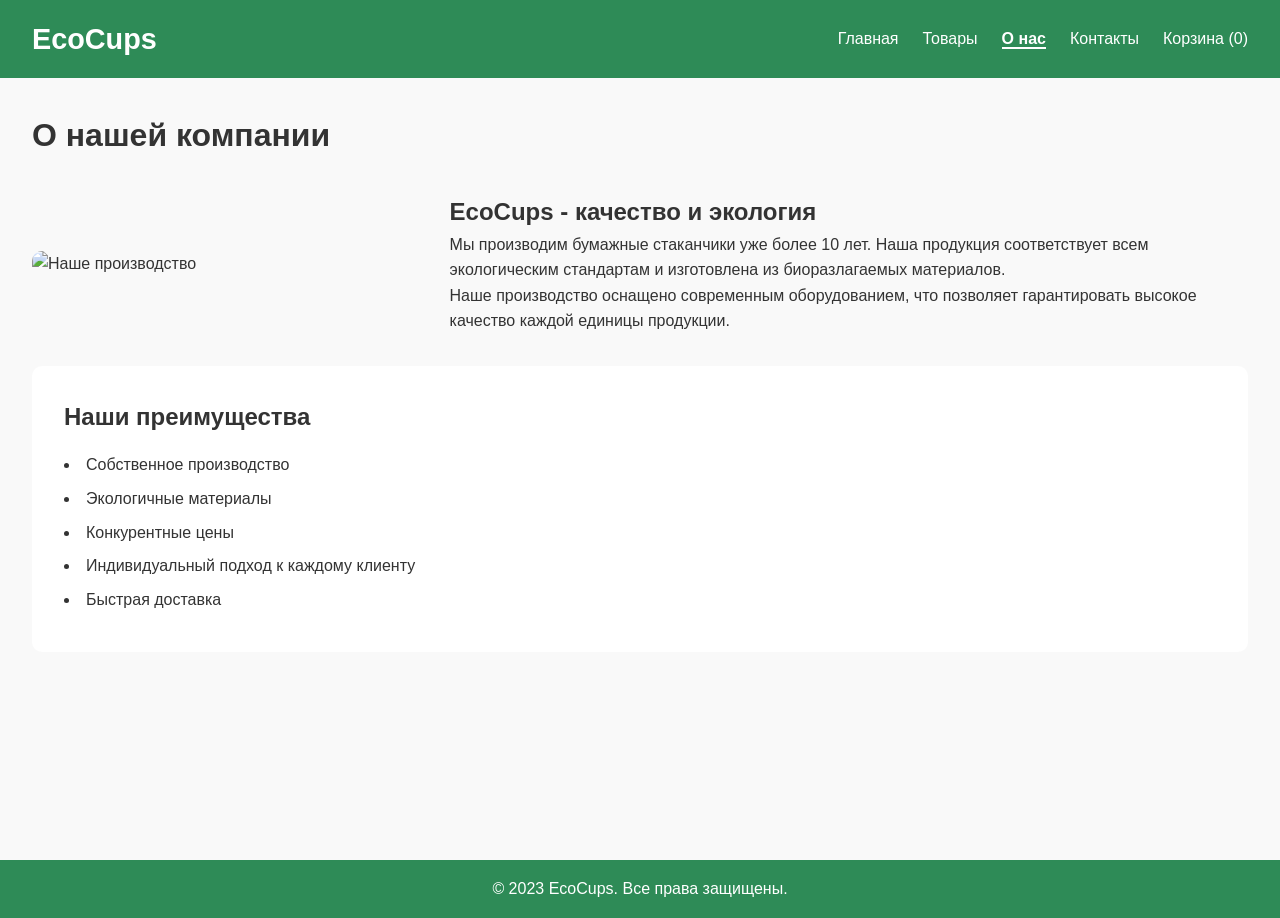
==== about.html @ f8ab4cb5 "Project" ====
<!DOCTYPE html>
<html lang="ru">
<head>
    <meta charset="UTF-8">
    <meta name="viewport" content="width=device-width, initial-scale=1.0">
    <title>О нас - EcoCups</title>
    <link rel="stylesheet" href="styles.css">
</head>
<body>
    <header>
        <div class="logo">EcoCups</div>
        <nav>
            <ul>
                <li><a href="index.html">Главная</a></li>
                <li><a href="products.html">Товары</a></li>
                <li><a href="about.html" class="active">О нас</a></li>
                <li><a href="contacts.html">Контакты</a></li>
                <li><a href="cart.html">Корзина (<span id="cart-count">0</span>)</a></li>
            </ul>
        </nav>
    </header>

    <main>
        <h1>О нашей компании</h1>
        
        <section class="about-content">
            <img src="images/factory.jpg" alt="Наше производство">
            <div>
                <h2>EcoCups - качество и экология</h2>
                <p>Мы производим бумажные стаканчики уже более 10 лет. Наша продукция соответствует всем экологическим стандартам и изготовлена из биоразлагаемых материалов.</p>
                <p>Наше производство оснащено современным оборудованием, что позволяет гарантировать высокое качество каждой единицы продукции.</p>
            </div>
        </section>
        
        <section class="advantages">
            <h2>Наши преимущества</h2>
            <ul>
                <li>Собственное производство</li>
                <li>Экологичные материалы</li>
                <li>Конкурентные цены</li>
                <li>Индивидуальный подход к каждому клиенту</li>
                <li>Быстрая доставка</li>
            </ul>
        </section>
    </main>

    <footer>
        <p>&copy; 2023 EcoCups. Все права защищены.</p>
    </footer>

    <script src="script.js"></script>
</body>
</html>
---- styles.css ----
/* Общие стили */
* {
    margin: 0;
    padding: 0;
    box-sizing: border-box;
    font-family: 'Arial', sans-serif;
}

body {
    line-height: 1.6;
    color: #333;
    background-color: #f9f9f9;
}

header {
    background-color: #2e8b57;
    color: white;
    padding: 1rem 2rem;
    display: flex;
    justify-content: space-between;
    align-items: center;
}

.logo {
    font-size: 1.8rem;
    font-weight: bold;
}

nav ul {
    display: flex;
    list-style: none;
}

nav ul li {
    margin-left: 1.5rem;
}

nav ul li a {
    color: white;
    text-decoration: none;
    transition: color 0.3s;
}

nav ul li a:hover {
    color: #d4f1db;
}

nav ul li a.active {
    font-weight: bold;
    border-bottom: 2px solid white;
}

main {
    padding: 2rem;
    min-height: calc(100vh - 150px);
}

footer {
    background-color: #2e8b57;
    color: white;
    text-align: center;
    padding: 1rem;
    margin-top: 2rem;
}

.btn {
    display: inline-block;
    background-color: #2e8b57;
    color: white;
    padding: 0.7rem 1.5rem;
    text-decoration: none;
    border-radius: 5px;
    transition: background-color 0.3s;
}

.btn:hover {
    background-color: #3cb371;
}

/* Главная страница */
.hero {
    text-align: center;
    padding: 3rem 0;
    background-color: #e8f5e9;
    border-radius: 10px;
    margin-bottom: 2rem;
}

.hero h1 {
    font-size: 2.5rem;
    margin-bottom: 1rem;
}

.hero p {
    font-size: 1.2rem;
    margin-bottom: 2rem;
}

.features {
    display: flex;
    justify-content: space-around;
    flex-wrap: wrap;
    margin-top: 2rem;
}

.feature {
    text-align: center;
    padding: 1.5rem;
    width: 30%;
    min-width: 250px;
    margin-bottom: 1rem;
    background-color: white;
    border-radius: 10px;
    box-shadow: 0 2px 5px rgba(0,0,0,0.1);
}

.feature img {
    width: 80px;
    height: 80px;
    margin-bottom: 1rem;
}

/* Страница товаров */
.products {
    display: flex;
    flex-wrap: wrap;
    gap: 1.5rem;
    margin-top: 2rem;
}

.product {
    background-color: white;
    border-radius: 10px;
    box-shadow: 0 2px 5px rgba(0,0,0,0.1);
    padding: 1.5rem;
    width: calc(25% - 1.5rem);
    min-width: 250px;
    text-align: center;
}

.product img {
    width: 100%;
    height: 200px;
    object-fit: cover;
    border-radius: 5px;
    margin-bottom: 1rem;
}

.product h3 {
    margin-bottom: 0.5rem;
}

.product p {
    margin-bottom: 1rem;
    font-weight: bold;
    color: #2e8b57;
}

.add-to-cart {
    background-color: #2e8b57;
    color: white;
    border: none;
    padding: 0.5rem 1rem;
    border-radius: 5px;
    cursor: pointer;
    transition: background-color 0.3s;
}

.add-to-cart:hover {
    background-color: #3cb371;
}

/* О нас */
.about-content {
    display: flex;
    gap: 2rem;
    margin: 2rem 0;
    align-items: center;
}

.about-content img {
    width: 50%;
    border-radius: 10px;
}

.advantages {
    background-color: white;
    padding: 2rem;
    border-radius: 10px;
    margin-top: 2rem;
}

.advantages h2 {
    margin-bottom: 1rem;
}

.advantages ul {
    list-style-position: inside;
}

.advantages li {
    margin-bottom: 0.5rem;
}

/* Контакты */
.contacts-container {
    display: flex;
    gap: 2rem;
    margin: 2rem 0;
}

.contact-info, .contact-form {
    flex: 1;
    background-color: white;
    padding: 2rem;
    border-radius: 10px;
}

.contact-form form {
    display: flex;
    flex-direction: column;
    gap: 1rem;
}

.contact-form input, .contact-form textarea {
    padding: 0.7rem;
    border: 1px solid #ddd;
    border-radius: 5px;
}

.contact-form button {
    background-color: #2e8b57;
    color: white;
    border: none;
    padding: 0.7rem;
    border-radius: 5px;
    cursor: pointer;
    transition: background-color 0.3s;
}

.contact-form button:hover {
    background-color: #3cb371;
}

.map {
    margin-top: 2rem;
    border-radius: 10px;
    overflow: hidden;
}

/* Корзина */
.cart-container {
    display: flex;
    gap: 2rem;
    margin-top: 2rem;
}

.cart-items {
    flex: 2;
    background-color: white;
    padding: 1.5rem;
    border-radius: 10px;
}

.cart-summary {
    flex: 1;
    background-color: white;
    padding: 1.5rem;
    border-radius: 10px;
    height: fit-content;
}

.cart-items table {
    width: 100%;
    border-collapse: collapse;
}

.cart-items th, .cart-items td {
    padding: 1rem;
    text-align: left;
    border-bottom: 1px solid #eee;
}

.cart-items th {
    background-color: #f5f5f5;
}

.quantity-control {
    display: flex;
    align-items: center;
}

.quantity-control button {
    background-color: #ffffff;
    border: none;
    width: 25px;
    height: 25px;
    display: flex;
    align-items: center;
    justify-content: center;
    cursor: pointer;
}

.quantity-control input {
    width: 40px;
    text-align: center;
    margin: 0 0.5rem;
    border: 1px solid #ddd;
    padding: 0.2rem;
}

.remove-item {
    color: #ff4444;
    cursor: pointer;
    font-weight: bold;
}

.summary-row {
    display: flex;
    justify-content: space-between;
    margin-bottom: 1rem;
    font-size: 1.1rem;
}

#checkout-btn {
    width: 100%;
    background-color: #2e8b57;
    color: white;
    border: none;
    padding: 0.8rem;
    border-radius: 5px;
    cursor: pointer;
    font-size: 1.1rem;
    margin-top: 1rem;
    transition: background-color 0.3s;
}

#checkout-btn:hover {
    background-color: #3cb371;
}

#checkout-btn:disabled {
    background-color: #ccc;
    cursor: not-allowed;
}

.continue-shopping {
    display: block;
    text-align: center;
    margin-top: 1rem;
    color: #2e8b57;
    text-decoration: none;
}

.continue-shopping:hover {
    text-decoration: underline;
}

/* Адаптивность */
@media (max-width: 768px) {
    header {
        flex-direction: column;
        text-align: center;
    }
    
    nav ul {
        margin-top: 1rem;
        flex-wrap: wrap;
        justify-content: center;
    }
    
    .feature, .product {
        width: 100%;
    }
    
    .about-content, .contacts-container, .cart-container {
        flex-direction: column;
    }
    
    .about-content img {
        width: 100%;
    }
}
/* Популярные товары */
.popular-products {
    margin-top: 3rem;
    padding: 2rem 0;
    background-color: #e8f5e9;
    border-radius: 10px;
}

.popular-products h2 {
    text-align: center;
    margin-bottom: 2rem;
    font-size: 2rem;
    color: #2e8b57;
}

.popular-products .products {
    display: flex;
    justify-content: center;
    flex-wrap: wrap;
    gap: 1.5rem;
    padding: 0 1rem;
}

.popular-products .product {
    background-color: white;
    border-radius: 10px;
    box-shadow: 0 2px 5px rgba(0,0,0,0.1);
    padding: 1.5rem;
    width: calc(33.333% - 1.5rem);
    min-width: 250px;
    text-align: center;
    transition: transform 0.3s;
}

.popular-products .product:hover {
    transform: translateY(-5px);
}

.popular-products .product img {
    width: 100%;
    height: 200px;
    object-fit: cover;
    border-radius: 5px;
    margin-bottom: 1rem;
}

.popular-products .view-all {
    text-align: center;
    margin-top: 2rem;
}

@media (max-width: 768px) {
    .popular-products .product {
        width: 100%;
    }
}
/* Обновленные стили для корзины */
.item-total {
    font-weight: bold;
    color: #2e8b57;
}

.total-row {
    background-color: #f5f5f5;
}

.total-row td {
    padding: 1rem;
    font-size: 1.1rem;
}

.text-right {
    text-align: right;
}

.quantity-control input {
    width: 50px;
    text-align: center;
    margin: 0 0.5rem;
    border: 1px solid #ddd;
    padding: 0.3rem;
    font-size: 1rem;
}

.quantity-control button {
    background-color: #2e8b57;
    color: white;
    border: none;
    width: 30px;
    height: 30px;
    display: flex;
    align-items: center;
    justify-content: center;
    cursor: pointer;
    font-size: 1rem;
    border-radius: 3px;
    transition: background-color 0.3s;
}

.quantity-control button:hover {
    background-color: #3cb371;
}
/* Стили для коллажа с акциями */
.promo-collage {
    margin: 3rem 0;
    padding: 0 1rem;
}

.promo-collage h2 {
    text-align: center;
    margin-bottom: 2rem;
    font-size: 2rem;
    color: #2e8b57;
}

.collage-grid {
    display: grid;
    grid-template-columns: repeat(4, 1fr);
    grid-template-rows: repeat(2, auto);
    gap: 1.5rem;
}

.promo-banner {
    position: relative;
    border-radius: 10px;
    overflow: hidden;
    box-shadow: 0 3px 10px rgba(0,0,0,0.1);
}

.promo-banner.large {
    grid-column: span 2;
    grid-row: span 2;
}

.promo-banner.small {
    grid-column: span 2;
}

.promo-banner img {
    width: 100%;
    height: 100%;
    object-fit: cover;
    display: block;
}

.banner-content {
    position: absolute;
    bottom: 0;
    left: 0;
    right: 0;
    padding: 1.5rem;
    background: linear-gradient(to top, rgba(0,0,0,0.7), transparent);
    color: white;
}

.banner-content h3 {
    margin-bottom: 0.5rem;
    font-size: 1.5rem;
}

.btn-small {
    padding: 0.5rem 1rem;
    font-size: 0.9rem;
    margin-top: 0.5rem;
}

.promo-item {
    position: relative;
}

.product-card {
    background: white;
    border-radius: 10px;
    overflow: hidden;
    box-shadow: 0 3px 10px rgba(0,0,0,0.1);
    height: 100%;
    display: flex;
    flex-direction: column;
    transition: transform 0.3s;
}

.product-card:hover {
    transform: translateY(-5px);
}

.product-card img {
    width: 100%;
    height: 180px;
    object-fit: cover;
}

.product-info {
    padding: 1rem;
    flex-grow: 1;
    display: flex;
    flex-direction: column;
}

.product-info h3 {
    margin-bottom: 0.5rem;
    font-size: 1.1rem;
}

.price {
    margin: 0.5rem 0;
}

.old-price {
    text-decoration: line-through;
    color: #999;
    font-size: 0.9rem;
    margin-right: 0.5rem;
}

.current-price {
    font-weight: bold;
    color: #2e8b57;
    font-size: 1.1rem;
}

.badge {
    position: absolute;
    top: 10px;
    right: 10px;
    background-color: #ff4444;
    color: white;
    padding: 0.3rem 0.6rem;
    border-radius: 20px;
    font-size: 0.8rem;
    font-weight: bold;
}

/* Адаптивность для коллажа */
@media (max-width: 1024px) {
    .collage-grid {
        grid-template-columns: repeat(2, 1fr);
    }
    
    .promo-banner.large {
        grid-column: span 2;
        grid-row: span 1;
    }
}

@media (max-width: 768px) {
    .collage-grid {
        grid-template-columns: 1fr;
    }
    
    .promo-banner.large, 
    .promo-banner.small {
        grid-column: span 1;
    }
    
    .product-card img {
        height: 150px;
    }
}
/* Стили для страниц авторизации */
.auth-container {
    display: flex;
    min-height: calc(100vh - 150px);
    padding: 2rem;
    gap: 3rem;
}

.auth-form {
    flex: 1;
    max-width: 500px;
    background: white;
    padding: 2rem;
    border-radius: 10px;
    box-shadow: 0 2px 10px rgba(0,0,0,0.1);
}

.auth-benefits {
    flex: 1;
    padding: 2rem;
}

.auth-form h1 {
    margin-bottom: 1.5rem;
    color: #2e8b57;
    text-align: center;
}

.form-group {
    margin-bottom: 1.5rem;
}

.form-group label {
    display: block;
    margin-bottom: 0.5rem;
    font-weight: 500;
}

.form-group input {
    width: 100%;
    padding: 0.8rem;
    border: 1px solid #ddd;
    border-radius: 5px;
    font-size: 1rem;
}

.form-group input:focus {
    border-color: #2e8b57;
    outline: none;
    box-shadow: 0 0 0 2px rgba(46, 139, 87, 0.2);
}

.checkbox-group {
    display: flex;
    align-items: center;
}

.checkbox-group input {
    width: auto;
    margin-right: 0.5rem;
}

.btn-primary {
    background-color: #2e8b57;
    color: white;
    border: none;
    padding: 0.8rem;
    width: 100%;
    border-radius: 5px;
    font-size: 1rem;
    cursor: pointer;
    transition: background-color 0.3s;
}

.btn-primary:hover {
    background-color: #3cb371;
}

.auth-links {
    text-align: center;
    margin-top: 1.5rem;
    color: #666;
}

.auth-links a {
    color: #2e8b57;
    text-decoration: none;
}

.auth-links a:hover {
    text-decoration: underline;
}

.forgot-password {
    display: block;
    text-align: right;
    margin-top: 0.5rem;
    font-size: 0.9rem;
    color: #666;
}

.social-login {
    margin-top: 2rem;
    text-align: center;
}

.social-login p {
    margin-bottom: 1rem;
    color: #666;
}

.social-buttons {
    display: flex;
    gap: 1rem;
    justify-content: center;
}

.btn-social {
    display: flex;
    align-items: center;
    gap: 0.5rem;
    padding: 0.6rem 1rem;
    border: 1px solid #ddd;
    border-radius: 5px;
    background: white;
    cursor: pointer;
    transition: background-color 0.3s;
}

.btn-social:hover {
    background-color: #f5f5f5;
}

.btn-social img {
    width: 20px;
    height: 20px;
}

.auth-benefits h2 {
    color: #2e8b57;
    margin-bottom: 1.5rem;
}

.auth-benefits ul {
    list-style-type: none;
}

.auth-benefits li {
    margin-bottom: 1rem;
    padding-left: 1.5rem;
    position: relative;
}

.auth-benefits li:before {
    content: "✓";
    color: #2e8b57;
    position: absolute;
    left: 0;
}

.auth-benefits img {
    width: 100%;
    max-width: 400px;
    margin-top: 2rem;
    border-radius: 5px;
}

@media (max-width: 768px) {
    .auth-container {
        flex-direction: column;
        padding: 1rem;
    }
    
    .auth-form {
        max-width: 100%;
    }
    
    .social-buttons {
        flex-direction: column;
    }
    
    .btn-social {
        justify-content: center;
    }
}
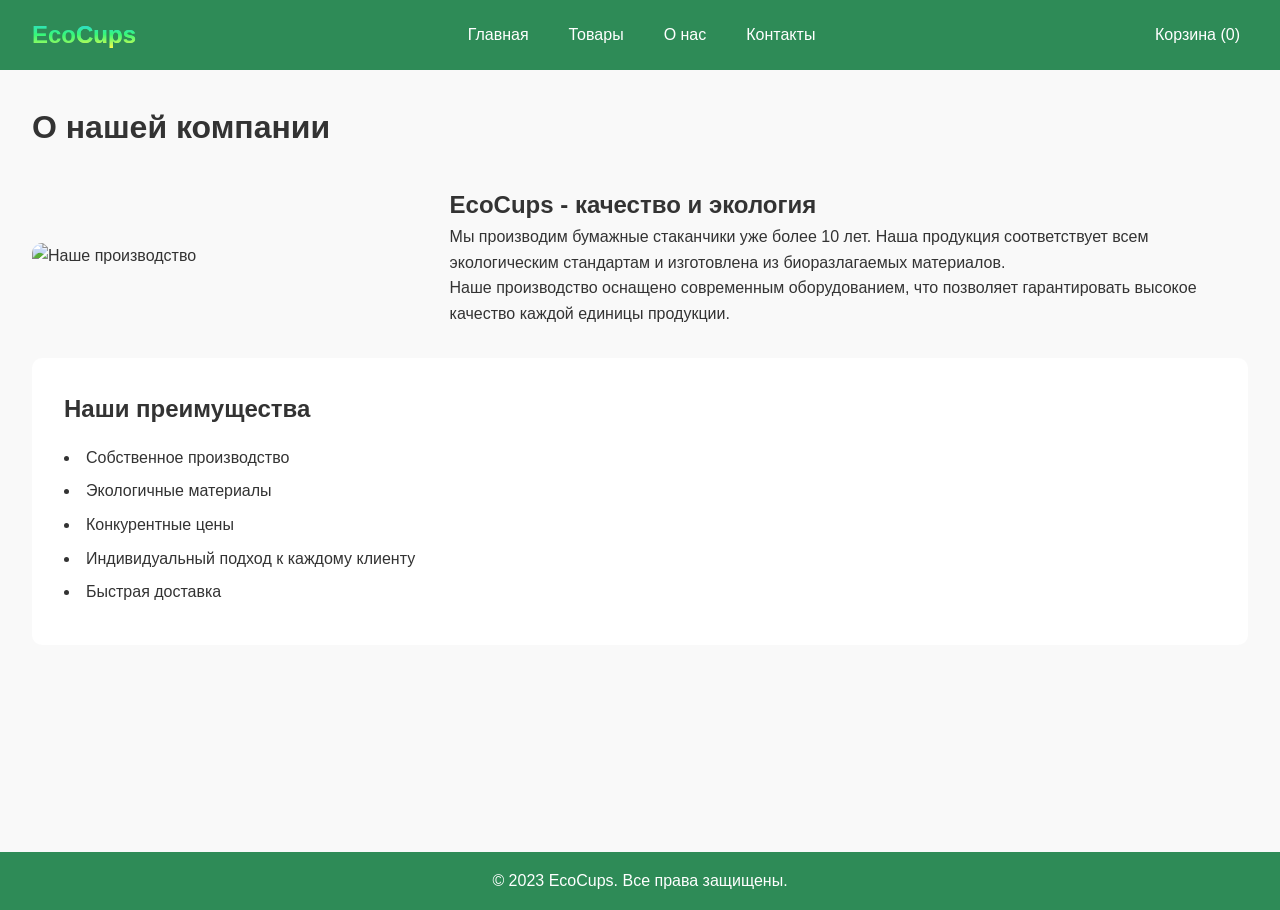
==== commit d6a7adc6: "Поменял значки(добавил),централизировал хедер,и по мелочи" ====
--- a/about.html
+++ b/about.html
@@ -5,20 +5,23 @@
     <meta name="viewport" content="width=device-width, initial-scale=1.0">
     <title>О нас - EcoCups</title>
     <link rel="stylesheet" href="styles.css">
+    <link rel="icon" type="image/png" href="images/logo.png">
 </head>
 <body>
-    <header>
-        <div class="logo">EcoCups</div>
-        <nav>
-            <ul>
-                <li><a href="index.html">Главная</a></li>
-                <li><a href="products.html">Товары</a></li>
-                <li><a href="about.html" class="active">О нас</a></li>
-                <li><a href="contacts.html">Контакты</a></li>
-                <li><a href="cart.html">Корзина (<span id="cart-count">0</span>)</a></li>
-            </ul>
-        </nav>
-    </header>
+<header>
+    <a href="index.html" class="logo">Eco<span>Cups</span></a>
+    <nav>
+        <ul class="center-menu">
+            <li><a href="index.html">Главная</a></li>
+            <li><a href="products.html">Товары</a></li>
+            <li><a href="about.html" class="active">О нас</a></li>
+            <li><a href="contacts.html">Контакты</a></li>
+        </ul>
+        <ul class="right-menu">
+            <li><a href="cart.html">Корзина (<span id="cart-count">0</span>)</a></li>
+        </ul>
+    </nav>
+</header>
 
     <main>
         <h1>О нашей компании</h1>
--- a/styles.css
+++ b/styles.css
@@ -1,826 +1,935 @@
 /* Общие стили */
 * {
-    margin: 0;
-    padding: 0;
-    box-sizing: border-box;
-    font-family: 'Arial', sans-serif;
+  margin: 0;
+  padding: 0;
+  box-sizing: border-box;
+  font-family: "Arial", sans-serif;
 }
 
 body {
-    line-height: 1.6;
-    color: #333;
-    background-color: #f9f9f9;
+  line-height: 1.6;
+  color: #333;
+  background-color: #f9f9f9;
 }
 
 header {
-    background-color: #2e8b57;
-    color: white;
-    padding: 1rem 2rem;
-    display: flex;
-    justify-content: space-between;
-    align-items: center;
+  background-color: #2e8b57;
+  color: white;
+  padding: 1rem 2rem;
+  display: flex;
+  justify-content: space-between;
+  align-items: center;
 }
 
 .logo {
-    font-size: 1.8rem;
-    font-weight: bold;
-}
-
+  font-size: 24px;
+  font-weight: 700;
+  text-decoration: none;
+  color: transparent;
+  background-image: linear-gradient(
+    rgb(41, 205, 248),
+    rgb(55, 248, 119),
+    rgb(244, 255, 74)
+  ); /* или другой градиент */
+  background-clip: text;
+}
+.logo span {
+  font-weight: bold;
+  background-image: linear-gradient(
+    rgb(41, 205, 248),
+    rgb(55, 248, 119),
+    rgb(244, 255, 74)
+  ); /* или другой градиент */
+  background-clip: text;
+  color: transparent;
+}
+
+/* Обёртка навигации */
+nav.nav-container {
+  display: flex;
+  justify-content: space-between;
+  align-items: center;
+  flex: 1;
+}
+
+/* Общие стили для списков */
 nav ul {
-    display: flex;
-    list-style: none;
-}
-
-nav ul li {
-    margin-left: 1.5rem;
-}
-
+  display: flex;
+  list-style: none;
+  margin: 0;
+  padding: 0;
+  align-items: center;
+}
+
+/* Центрированное меню */
+.nav-center {
+  flex: 1;
+  justify-content: center;
+  gap: 1.5rem;
+}
+
+/* Меню справа */
+.nav-right {
+  justify-content: flex-end;
+  gap: 1rem;
+}
+
+/* Ссылки */
 nav ul li a {
-    color: white;
-    text-decoration: none;
-    transition: color 0.3s;
-}
-
+  color: white;
+  text-decoration: none;
+  padding: 0.5rem;
+  transition: color 0.3s;
+}
 nav ul li a:hover {
-    color: #d4f1db;
-}
-
-nav ul li a.active {
-    font-weight: bold;
-    border-bottom: 2px solid white;
+  color: #3cfd6c;
+}
+
+/* Кнопка входа */
+.login-btn {
+  background-color: rgba(255, 255, 255, 0.2);
+  padding: 0.5rem 1rem;
+  border-radius: 4px;
+  transition: background-color 0.3s;
+}
+.login-btn:hover {
+  background-color: rgba(255, 255, 255, 0.3);
+}
+
+/* Иконка корзины */
+.cart-icon {
+  margin-right: 0.3rem;
 }
 
 main {
-    padding: 2rem;
-    min-height: calc(100vh - 150px);
+  padding: 2rem;
+  min-height: calc(100vh - 150px);
 }
 
 footer {
-    background-color: #2e8b57;
-    color: white;
-    text-align: center;
-    padding: 1rem;
-    margin-top: 2rem;
+  background-color: #2e8b57;
+  color: white;
+  text-align: center;
+  padding: 1rem;
+  margin-top: 2rem;
 }
 
 .btn {
-    display: inline-block;
-    background-color: #2e8b57;
-    color: white;
-    padding: 0.7rem 1.5rem;
-    text-decoration: none;
-    border-radius: 5px;
-    transition: background-color 0.3s;
+  display: inline-block;
+  background-color: #2e8b57;
+  color: white;
+  padding: 0.7rem 1.5rem;
+  text-decoration: none;
+  border-radius: 5px;
+  transition: background-color 0.3s;
 }
 
 .btn:hover {
-    background-color: #3cb371;
+  background-color: #3cb371;
 }
 
 /* Главная страница */
 .hero {
-    text-align: center;
-    padding: 3rem 0;
-    background-color: #e8f5e9;
-    border-radius: 10px;
-    margin-bottom: 2rem;
+  background-image: url(images/423.png);
+  text-align: center;
+  padding: 6rem 0;
+  background-color: #e8f5e9;
+  border-radius: 10px;
+  margin-bottom: 2rem;
 }
 
 .hero h1 {
-    font-size: 2.5rem;
-    margin-bottom: 1rem;
+  font-size: 2.5rem;
+  margin-bottom: 1rem;
+  color: black;
 }
 
 .hero p {
-    font-size: 1.2rem;
-    margin-bottom: 2rem;
+  font-size: 1.2rem;
+  color: black;
+  margin-bottom: 2rem;
 }
 
 .features {
-    display: flex;
-    justify-content: space-around;
-    flex-wrap: wrap;
-    margin-top: 2rem;
+  display: flex;
+  justify-content: space-around;
+  flex-wrap: wrap;
+  margin-top: 2rem;
 }
 
 .feature {
-    text-align: center;
-    padding: 1.5rem;
-    width: 30%;
-    min-width: 250px;
-    margin-bottom: 1rem;
-    background-color: white;
-    border-radius: 10px;
-    box-shadow: 0 2px 5px rgba(0,0,0,0.1);
+  text-align: center;
+  padding: 1.5rem;
+  width: 30%;
+  min-width: 250px;
+  margin-bottom: 1rem;
+  background-color: white;
+  border-radius: 10px;
+  box-shadow: 0 2px 5px rgba(0, 0, 0, 0.1);
 }
 
 .feature img {
-    width: 80px;
-    height: 80px;
-    margin-bottom: 1rem;
+  width: 80px;
+  height: 80px;
+  margin-bottom: 1rem;
 }
 
 /* Страница товаров */
 .products {
-    display: flex;
-    flex-wrap: wrap;
-    gap: 1.5rem;
-    margin-top: 2rem;
+  display: flex;
+  flex-wrap: wrap;
+  gap: 1.5rem;
+  margin-top: 2rem;
 }
 
 .product {
-    background-color: white;
-    border-radius: 10px;
-    box-shadow: 0 2px 5px rgba(0,0,0,0.1);
-    padding: 1.5rem;
-    width: calc(25% - 1.5rem);
-    min-width: 250px;
-    text-align: center;
+  background-color: white;
+  border-radius: 10px;
+  box-shadow: 0 2px 5px rgba(0, 0, 0, 0.1);
+  padding: 1.5rem;
+  width: calc(25% - 1.5rem);
+  min-width: 250px;
+  text-align: center;
 }
 
 .product img {
-    width: 100%;
-    height: 200px;
-    object-fit: cover;
-    border-radius: 5px;
-    margin-bottom: 1rem;
+  width: 290px;
+  height: 400px;
+  object-fit: cover;
+  border-radius: 5px;
+  margin-bottom: 1rem;
 }
 
 .product h3 {
-    margin-bottom: 0.5rem;
+  margin-bottom: 0.5rem;
 }
 
 .product p {
-    margin-bottom: 1rem;
-    font-weight: bold;
-    color: #2e8b57;
+  margin-bottom: 1rem;
+  font-weight: bold;
+  color: #2e8b57;
 }
 
 .add-to-cart {
-    background-color: #2e8b57;
-    color: white;
-    border: none;
-    padding: 0.5rem 1rem;
-    border-radius: 5px;
-    cursor: pointer;
-    transition: background-color 0.3s;
+  background-color: #2e8b57;
+  color: white;
+  border: none;
+  padding: 0.5rem 1rem;
+  border-radius: 5px;
+  cursor: pointer;
+  transition: background-color 0.3s;
 }
 
 .add-to-cart:hover {
-    background-color: #3cb371;
+  background-color: #3cb371;
 }
 
 /* О нас */
 .about-content {
-    display: flex;
-    gap: 2rem;
-    margin: 2rem 0;
-    align-items: center;
+  display: flex;
+  gap: 2rem;
+  margin: 2rem 0;
+  align-items: center;
 }
 
 .about-content img {
-    width: 50%;
-    border-radius: 10px;
+  width: 50%;
+  border-radius: 10px;
 }
 
 .advantages {
-    background-color: white;
-    padding: 2rem;
-    border-radius: 10px;
-    margin-top: 2rem;
+  background-color: white;
+  padding: 2rem;
+  border-radius: 10px;
+  margin-top: 2rem;
 }
 
 .advantages h2 {
-    margin-bottom: 1rem;
+  margin-bottom: 1rem;
 }
 
 .advantages ul {
-    list-style-position: inside;
+  list-style-position: inside;
 }
 
 .advantages li {
-    margin-bottom: 0.5rem;
+  margin-bottom: 0.5rem;
 }
 
 /* Контакты */
 .contacts-container {
-    display: flex;
-    gap: 2rem;
-    margin: 2rem 0;
-}
-
-.contact-info, .contact-form {
-    flex: 1;
-    background-color: white;
-    padding: 2rem;
-    border-radius: 10px;
+  display: flex;
+  gap: 2rem;
+  margin: 2rem 0;
+}
+
+.contact-info,
+.contact-form {
+  flex: 1;
+  background-color: white;
+  padding: 2rem;
+  border-radius: 10px;
 }
 
 .contact-form form {
-    display: flex;
-    flex-direction: column;
-    gap: 1rem;
-}
-
-.contact-form input, .contact-form textarea {
-    padding: 0.7rem;
-    border: 1px solid #ddd;
-    border-radius: 5px;
+  display: flex;
+  flex-direction: column;
+  gap: 1rem;
+}
+
+.contact-form input,
+.contact-form textarea {
+  padding: 0.7rem;
+  border: 1px solid #ddd;
+  border-radius: 5px;
 }
 
 .contact-form button {
-    background-color: #2e8b57;
-    color: white;
-    border: none;
-    padding: 0.7rem;
-    border-radius: 5px;
-    cursor: pointer;
-    transition: background-color 0.3s;
+  background-color: #2e8b57;
+  color: white;
+  border: none;
+  padding: 0.7rem;
+  border-radius: 5px;
+  cursor: pointer;
+  transition: background-color 0.3s;
 }
 
 .contact-form button:hover {
-    background-color: #3cb371;
+  background-color: #3cb371;
 }
 
 .map {
-    margin-top: 2rem;
-    border-radius: 10px;
-    overflow: hidden;
+  margin-top: 2rem;
+  border-radius: 10px;
+  overflow: hidden;
 }
 
 /* Корзина */
 .cart-container {
-    display: flex;
-    gap: 2rem;
-    margin-top: 2rem;
+  display: flex;
+  gap: 2rem;
+  margin-top: 2rem;
 }
 
 .cart-items {
-    flex: 2;
-    background-color: white;
-    padding: 1.5rem;
-    border-radius: 10px;
+  flex: 2;
+  background-color: white;
+  padding: 1.5rem;
+  border-radius: 10px;
 }
 
 .cart-summary {
-    flex: 1;
-    background-color: white;
-    padding: 1.5rem;
-    border-radius: 10px;
-    height: fit-content;
+  flex: 1;
+  background-color: white;
+  padding: 1.5rem;
+  border-radius: 10px;
+  height: fit-content;
 }
 
 .cart-items table {
-    width: 100%;
-    border-collapse: collapse;
-}
-
-.cart-items th, .cart-items td {
-    padding: 1rem;
-    text-align: left;
-    border-bottom: 1px solid #eee;
+  width: 100%;
+  border-collapse: collapse;
+}
+
+.cart-items th,
+.cart-items td {
+  padding: 1rem;
+  text-align: left;
+  border-bottom: 1px solid #eee;
 }
 
 .cart-items th {
-    background-color: #f5f5f5;
+  background-color: #f5f5f5;
 }
 
 .quantity-control {
-    display: flex;
-    align-items: center;
+  display: flex;
+  align-items: center;
 }
 
 .quantity-control button {
-    background-color: #ffffff;
-    border: none;
-    width: 25px;
-    height: 25px;
-    display: flex;
-    align-items: center;
-    justify-content: center;
-    cursor: pointer;
+  background-color: #ffffff;
+  border: none;
+  width: 25px;
+  height: 25px;
+  display: flex;
+  align-items: center;
+  justify-content: center;
+  cursor: pointer;
 }
 
 .quantity-control input {
-    width: 40px;
-    text-align: center;
-    margin: 0 0.5rem;
-    border: 1px solid #ddd;
-    padding: 0.2rem;
+  width: 40px;
+  text-align: center;
+  margin: 0 0.5rem;
+  border: 1px solid #ddd;
+  padding: 0.2rem;
 }
 
 .remove-item {
-    color: #ff4444;
-    cursor: pointer;
-    font-weight: bold;
+  color: #ff4444;
+  cursor: pointer;
+  font-weight: bold;
 }
 
 .summary-row {
-    display: flex;
-    justify-content: space-between;
-    margin-bottom: 1rem;
-    font-size: 1.1rem;
+  display: flex;
+  justify-content: space-between;
+  margin-bottom: 1rem;
+  font-size: 1.1rem;
 }
 
 #checkout-btn {
-    width: 100%;
-    background-color: #2e8b57;
-    color: white;
-    border: none;
-    padding: 0.8rem;
-    border-radius: 5px;
-    cursor: pointer;
-    font-size: 1.1rem;
-    margin-top: 1rem;
-    transition: background-color 0.3s;
+  width: 100%;
+  background-color: #2e8b57;
+  color: white;
+  border: none;
+  padding: 0.8rem;
+  border-radius: 5px;
+  cursor: pointer;
+  font-size: 1.1rem;
+  margin-top: 1rem;
+  transition: background-color 0.3s;
 }
 
 #checkout-btn:hover {
-    background-color: #3cb371;
+  background-color: #3cb371;
 }
 
 #checkout-btn:disabled {
-    background-color: #ccc;
-    cursor: not-allowed;
+  background-color: #ccc;
+  cursor: not-allowed;
 }
 
 .continue-shopping {
-    display: block;
-    text-align: center;
-    margin-top: 1rem;
-    color: #2e8b57;
-    text-decoration: none;
+  display: block;
+  text-align: center;
+  margin-top: 1rem;
+  color: #2e8b57;
+  text-decoration: none;
 }
 
 .continue-shopping:hover {
-    text-decoration: underline;
+  text-decoration: underline;
 }
 
 /* Адаптивность */
 @media (max-width: 768px) {
-    header {
-        flex-direction: column;
-        text-align: center;
-    }
-    
-    nav ul {
-        margin-top: 1rem;
-        flex-wrap: wrap;
-        justify-content: center;
-    }
-    
-    .feature, .product {
-        width: 100%;
-    }
-    
-    .about-content, .contacts-container, .cart-container {
-        flex-direction: column;
-    }
-    
-    .about-content img {
-        width: 100%;
-    }
+  header {
+    flex-direction: column;
+    text-align: center;
+  }
+
+  nav ul {
+    margin-top: 1rem;
+    flex-wrap: wrap;
+    justify-content: center;
+  }
+
+  .feature,
+  .product {
+    width: 100%;
+  }
+
+  .about-content,
+  .contacts-container,
+  .cart-container {
+    flex-direction: column;
+  }
+
+  .about-content img {
+    width: 100%;
+  }
 }
 /* Популярные товары */
 .popular-products {
-    margin-top: 3rem;
-    padding: 2rem 0;
-    background-color: #e8f5e9;
-    border-radius: 10px;
+  margin-top: 3rem;
+  padding: 2rem 0;
+  background-color: #e8f5e9;
+  border-radius: 10px;
 }
 
 .popular-products h2 {
-    text-align: center;
-    margin-bottom: 2rem;
-    font-size: 2rem;
-    color: #2e8b57;
+  text-align: center;
+  margin-bottom: 2rem;
+  font-size: 2rem;
+  color: #2e8b57;
 }
 
 .popular-products .products {
-    display: flex;
-    justify-content: center;
-    flex-wrap: wrap;
-    gap: 1.5rem;
-    padding: 0 1rem;
+  display: flex;
+  justify-content: center;
+  flex-wrap: wrap;
+  gap: 1.5rem;
+  padding: 0 1rem;
 }
 
 .popular-products .product {
-    background-color: white;
-    border-radius: 10px;
-    box-shadow: 0 2px 5px rgba(0,0,0,0.1);
-    padding: 1.5rem;
-    width: calc(33.333% - 1.5rem);
-    min-width: 250px;
-    text-align: center;
-    transition: transform 0.3s;
+  background-color: white;
+  border-radius: 10px;
+  box-shadow: 0 2px 5px rgba(0, 0, 0, 0.1);
+  padding: 1.5rem;
+  width: calc(33.333% - 1.5rem);
+  min-width: 250px;
+  text-align: center;
+  transition: transform 0.3s;
 }
 
 .popular-products .product:hover {
-    transform: translateY(-5px);
+  transform: translateY(-5px);
 }
 
 .popular-products .product img {
+  width: 100%;
+  height: 200px;
+  object-fit: cover;
+  border-radius: 5px;
+  margin-bottom: 1rem;
+}
+
+.popular-products .view-all {
+  text-align: center;
+  margin-top: 2rem;
+}
+
+@media (max-width: 768px) {
+  .popular-products .product {
     width: 100%;
-    height: 200px;
-    object-fit: cover;
-    border-radius: 5px;
-    margin-bottom: 1rem;
-}
-
-.popular-products .view-all {
-    text-align: center;
-    margin-top: 2rem;
-}
-
-@media (max-width: 768px) {
-    .popular-products .product {
-        width: 100%;
-    }
+  }
 }
 /* Обновленные стили для корзины */
 .item-total {
-    font-weight: bold;
-    color: #2e8b57;
+  font-weight: bold;
+  color: #2e8b57;
 }
 
 .total-row {
-    background-color: #f5f5f5;
+  background-color: #f5f5f5;
 }
 
 .total-row td {
-    padding: 1rem;
-    font-size: 1.1rem;
+  padding: 1rem;
+  font-size: 1.1rem;
 }
 
 .text-right {
-    text-align: right;
-}
-
+  text-align: right;
+}
+input,
+textarea,
+select {
+  background-color: #ffffff; /* Белый фон */
+  color: black;
+}
 .quantity-control input {
-    width: 50px;
-    text-align: center;
-    margin: 0 0.5rem;
-    border: 1px solid #ddd;
-    padding: 0.3rem;
-    font-size: 1rem;
+  width: 50px;
+  text-align: center;
+  margin: 0 0.5rem;
+  border: 1px solid #ddd;
+  padding: 0.3rem;
+  font-size: 1rem;
 }
 
 .quantity-control button {
-    background-color: #2e8b57;
-    color: white;
-    border: none;
-    width: 30px;
-    height: 30px;
-    display: flex;
-    align-items: center;
-    justify-content: center;
-    cursor: pointer;
-    font-size: 1rem;
-    border-radius: 3px;
-    transition: background-color 0.3s;
+  background-color: #2e8b57;
+  color: white;
+  border: none;
+  width: 30px;
+  height: 30px;
+  display: flex;
+  align-items: center;
+  justify-content: center;
+  cursor: pointer;
+  font-size: 1rem;
+  border-radius: 3px;
+  transition: background-color 0.3s;
 }
 
 .quantity-control button:hover {
-    background-color: #3cb371;
+  background-color: #3cb371;
 }
 /* Стили для коллажа с акциями */
 .promo-collage {
-    margin: 3rem 0;
-    padding: 0 1rem;
+  margin: 3rem 0;
+  padding: 0 1rem;
 }
 
 .promo-collage h2 {
-    text-align: center;
-    margin-bottom: 2rem;
-    font-size: 2rem;
-    color: #2e8b57;
+  text-align: center;
+  margin-bottom: 2rem;
+  font-size: 2rem;
+  color: #2e8b57;
 }
 
 .collage-grid {
-    display: grid;
-    grid-template-columns: repeat(4, 1fr);
-    grid-template-rows: repeat(2, auto);
-    gap: 1.5rem;
+  display: grid;
+  grid-template-columns: repeat(4, 1fr);
+  grid-template-rows: repeat(1, auto);
+  gap: 1.5rem;
 }
 
 .promo-banner {
-    position: relative;
-    border-radius: 10px;
-    overflow: hidden;
-    box-shadow: 0 3px 10px rgba(0,0,0,0.1);
+  position: relative;
+  border-radius: 10px;
+  overflow: hidden;
+  box-shadow: 0 3px 10px rgba(0, 0, 0, 0.1);
 }
 
 .promo-banner.large {
-    grid-column: span 2;
-    grid-row: span 2;
+  grid-column: span 2;
 }
 
 .promo-banner.small {
-    grid-column: span 2;
+  grid-column: span 2;
 }
 
 .promo-banner img {
-    width: 100%;
-    height: 100%;
-    object-fit: cover;
-    display: block;
+  width: 100%;
+  height: 100%;
+  /* object-fit: cover; */
+  display: block;
 }
 
 .banner-content {
-    position: absolute;
-    bottom: 0;
-    left: 0;
-    right: 0;
-    padding: 1.5rem;
-    background: linear-gradient(to top, rgba(0,0,0,0.7), transparent);
-    color: white;
+  position: absolute;
+  bottom: 0;
+  left: 0;
+  right: 0;
+  padding: 1.5rem;
+  background: linear-gradient(to top, rgba(0, 0, 0, 0.7), transparent);
+  color: white;
 }
 
 .banner-content h3 {
-    margin-bottom: 0.5rem;
-    font-size: 1.5rem;
+  margin-bottom: 0.5rem;
+  font-size: 40px;
+}
+
+.banner-content h3 {
+  margin-bottom: 0.5rem;
+  font-size: 40px;
 }
 
 .btn-small {
-    padding: 0.5rem 1rem;
-    font-size: 0.9rem;
-    margin-top: 0.5rem;
+  padding: 0.5rem 1rem;
+  font-size: 0.9rem;
+  margin-top: 0.5rem;
 }
 
 .promo-item {
-    position: relative;
+  position: relative;
 }
 
 .product-card {
-    background: white;
-    border-radius: 10px;
-    overflow: hidden;
-    box-shadow: 0 3px 10px rgba(0,0,0,0.1);
-    height: 100%;
-    display: flex;
-    flex-direction: column;
-    transition: transform 0.3s;
-}
-
+  background: white;
+  border-radius: 10px;
+  overflow: hidden;
+  box-shadow: 0 3px 10px rgba(0, 0, 0, 0.1);
+  height: 80%;
+  display: flex;
+  flex-direction: column;
+  transition: transform 0.3s;
+}
+.product-card1 {
+  background: white;
+  border-radius: 10px;
+  overflow: hidden;
+  box-shadow: 0 3px 10px rgba(0, 0, 0, 0.1);
+  height: 100%;
+  display: flex;
+  flex-direction: column;
+  transition: transform 0.3s;
+}
+.product-card1:hover {
+  transform: translateY(-5px);
+}
 .product-card:hover {
-    transform: translateY(-5px);
+  transform: translateY(-5px);
 }
 
 .product-card img {
-    width: 100%;
-    height: 180px;
-    object-fit: cover;
-}
-
+  width: 434px;
+  height: 300px;
+  object-fit: cover;
+}
+.product-card1 img {
+  width: 435px;
+  height: 420px;
+  object-fit: cover;
+}
 .product-info {
-    padding: 1rem;
-    flex-grow: 1;
-    display: flex;
-    flex-direction: column;
+  padding: 1rem;
+  flex-grow: 1;
+  display: flex;
+  flex-direction: column;
 }
 
 .product-info h3 {
-    margin-bottom: 0.5rem;
-    font-size: 1.1rem;
+  margin-bottom: 0.5rem;
+  font-size: 1.1rem;
 }
 
 .price {
-    margin: 0.5rem 0;
+  margin: 0.5rem 0;
 }
 
 .old-price {
-    text-decoration: line-through;
-    color: #999;
-    font-size: 0.9rem;
-    margin-right: 0.5rem;
+  text-decoration: line-through;
+  color: #999;
+  font-size: 0.9rem;
+  margin-right: 0.5rem;
 }
 
 .current-price {
-    font-weight: bold;
-    color: #2e8b57;
-    font-size: 1.1rem;
+  font-weight: bold;
+  color: #2e8b57;
+  font-size: 1.1rem;
 }
 
 .badge {
-    position: absolute;
-    top: 10px;
-    right: 10px;
-    background-color: #ff4444;
-    color: white;
-    padding: 0.3rem 0.6rem;
-    border-radius: 20px;
-    font-size: 0.8rem;
-    font-weight: bold;
+  position: absolute;
+  top: 10px;
+  right: 10px;
+  background-color: #ff4444;
+  color: white;
+  padding: 0.3rem 0.6rem;
+  border-radius: 20px;
+  font-size: 0.8rem;
+  font-weight: bold;
 }
 
 /* Адаптивность для коллажа */
 @media (max-width: 1024px) {
-    .collage-grid {
-        grid-template-columns: repeat(2, 1fr);
-    }
-    
-    .promo-banner.large {
-        grid-column: span 2;
-        grid-row: span 1;
-    }
+  .collage-grid {
+    grid-template-columns: repeat(2, 1fr);
+  }
+
+  .promo-banner.large {
+    grid-column: span 2;
+    grid-row: span 1;
+  }
 }
 
 @media (max-width: 768px) {
-    .collage-grid {
-        grid-template-columns: 1fr;
-    }
-    
-    .promo-banner.large, 
-    .promo-banner.small {
-        grid-column: span 1;
-    }
-    
-    .product-card img {
-        height: 150px;
-    }
+  .collage-grid {
+    grid-template-columns: 1fr;
+  }
+
+  .promo-banner.large,
+  .promo-banner.small {
+    grid-column: span 1;
+  }
+
+  .product-card img {
+    height: 150px;
+  }
 }
 /* Стили для страниц авторизации */
 .auth-container {
-    display: flex;
-    min-height: calc(100vh - 150px);
-    padding: 2rem;
-    gap: 3rem;
+  display: flex;
+  min-height: calc(100vh - 150px);
+  padding: 2rem;
+  gap: 3rem;
 }
 
 .auth-form {
-    flex: 1;
-    max-width: 500px;
-    background: white;
-    padding: 2rem;
-    border-radius: 10px;
-    box-shadow: 0 2px 10px rgba(0,0,0,0.1);
+  flex: 1;
+  max-width: 500px;
+  background: white;
+  padding: 2rem;
+  border-radius: 10px;
+  box-shadow: 0 2px 10px rgba(0, 0, 0, 0.1);
 }
 
 .auth-benefits {
-    flex: 1;
-    padding: 2rem;
+  flex: 1;
+  padding: 2rem;
 }
 
 .auth-form h1 {
-    margin-bottom: 1.5rem;
-    color: #2e8b57;
-    text-align: center;
+  margin-bottom: 1.5rem;
+  color: #2e8b57;
+  text-align: center;
 }
 
 .form-group {
-    margin-bottom: 1.5rem;
+  margin-bottom: 1.5rem;
 }
 
 .form-group label {
-    display: block;
-    margin-bottom: 0.5rem;
-    font-weight: 500;
+  display: block;
+  margin-bottom: 0.5rem;
+  font-weight: 500;
 }
 
 .form-group input {
-    width: 100%;
-    padding: 0.8rem;
-    border: 1px solid #ddd;
-    border-radius: 5px;
-    font-size: 1rem;
+  width: 100%;
+  padding: 0.8rem;
+  border: 1px solid #ddd;
+  border-radius: 5px;
+  font-size: 1rem;
 }
 
 .form-group input:focus {
-    border-color: #2e8b57;
-    outline: none;
-    box-shadow: 0 0 0 2px rgba(46, 139, 87, 0.2);
+  border-color: #2e8b57;
+  outline: none;
+  box-shadow: 0 0 0 2px rgba(46, 139, 87, 0.2);
 }
 
 .checkbox-group {
-    display: flex;
-    align-items: center;
+  display: flex;
+  align-items: center;
 }
 
 .checkbox-group input {
-    width: auto;
-    margin-right: 0.5rem;
+  width: auto;
+  margin-right: 0.5rem;
 }
 
 .btn-primary {
-    background-color: #2e8b57;
-    color: white;
-    border: none;
-    padding: 0.8rem;
-    width: 100%;
-    border-radius: 5px;
-    font-size: 1rem;
-    cursor: pointer;
-    transition: background-color 0.3s;
+  background-color: #2e8b57;
+  color: white;
+  border: none;
+  padding: 0.8rem;
+  width: 100%;
+  border-radius: 5px;
+  font-size: 1rem;
+  cursor: pointer;
+  transition: background-color 0.3s;
 }
 
 .btn-primary:hover {
-    background-color: #3cb371;
+  background-color: #3cb371;
 }
 
 .auth-links {
-    text-align: center;
-    margin-top: 1.5rem;
-    color: #666;
+  text-align: center;
+  margin-top: 1.5rem;
+  color: #666;
 }
 
 .auth-links a {
-    color: #2e8b57;
-    text-decoration: none;
+  color: #2e8b57;
+  text-decoration: none;
 }
 
 .auth-links a:hover {
-    text-decoration: underline;
+  text-decoration: underline;
 }
 
 .forgot-password {
-    display: block;
-    text-align: right;
-    margin-top: 0.5rem;
-    font-size: 0.9rem;
-    color: #666;
+  display: block;
+  text-align: right;
+  margin-top: 0.5rem;
+  font-size: 0.9rem;
+  color: #666;
 }
 
 .social-login {
-    margin-top: 2rem;
-    text-align: center;
+  margin-top: 2rem;
+  text-align: center;
 }
 
 .social-login p {
-    margin-bottom: 1rem;
-    color: #666;
+  margin-bottom: 1rem;
+  color: #666;
 }
 
 .social-buttons {
-    display: flex;
-    gap: 1rem;
+  display: flex;
+  gap: 1rem;
+  justify-content: center;
+}
+
+.btn-social {
+  display: flex;
+  align-items: center;
+  gap: 0.5rem;
+  padding: 0.6rem 1rem;
+  border: 1px solid #ddd;
+  border-radius: 5px;
+  background: white;
+  cursor: pointer;
+  transition: background-color 0.3s;
+}
+
+.btn-social:hover {
+  background-color: #f5f5f5;
+}
+
+.btn-social img {
+  width: 20px;
+  height: 20px;
+}
+
+.auth-benefits h2 {
+  color: #2e8b57;
+  margin-bottom: 1.5rem;
+}
+
+.auth-benefits ul {
+  list-style-type: none;
+}
+
+.auth-benefits li {
+  margin-bottom: 1rem;
+  padding-left: 1.5rem;
+  position: relative;
+}
+
+.auth-benefits li:before {
+  content: "✓";
+  color: #2e8b57;
+  position: absolute;
+  left: 0;
+}
+
+.auth-benefits img {
+  width: 100%;
+  max-width: 400px;
+  margin-top: 2rem;
+  border-radius: 5px;
+}
+
+@media (max-width: 768px) {
+  .auth-container {
+    flex-direction: column;
+    padding: 1rem;
+  }
+
+  .auth-form {
+    max-width: 100%;
+  }
+
+  .social-buttons {
+    flex-direction: column;
+  }
+
+  .btn-social {
     justify-content: center;
-}
-
-.btn-social {
-    display: flex;
-    align-items: center;
-    gap: 0.5rem;
-    padding: 0.6rem 1rem;
-    border: 1px solid #ddd;
-    border-radius: 5px;
-    background: white;
-    cursor: pointer;
-    transition: background-color 0.3s;
-}
-
-.btn-social:hover {
-    background-color: #f5f5f5;
-}
-
-.btn-social img {
-    width: 20px;
-    height: 20px;
-}
-
-.auth-benefits h2 {
-    color: #2e8b57;
-    margin-bottom: 1.5rem;
-}
-
-.auth-benefits ul {
-    list-style-type: none;
-}
-
-.auth-benefits li {
-    margin-bottom: 1rem;
-    padding-left: 1.5rem;
-    position: relative;
-}
-
-.auth-benefits li:before {
-    content: "✓";
-    color: #2e8b57;
-    position: absolute;
-    left: 0;
-}
-
-.auth-benefits img {
-    width: 100%;
-    max-width: 400px;
-    margin-top: 2rem;
-    border-radius: 5px;
-}
-
-@media (max-width: 768px) {
-    .auth-container {
-        flex-direction: column;
-        padding: 1rem;
-    }
-    
-    .auth-form {
-        max-width: 100%;
-    }
-    
-    .social-buttons {
-        flex-direction: column;
-    }
-    
-    .btn-social {
-        justify-content: center;
-    }
-}+  }
+}
+nav {
+  display: flex;
+  align-items: center;
+  width: 100%;
+}
+
+nav ul {
+  display: flex;
+  list-style: none;
+  margin: 0;
+  padding: 0;
+  align-items: center;
+}
+
+.center-menu {
+  flex-grow: 1;
+  justify-content: center;
+  gap: 1.5rem;
+}
+
+.right-menu {
+  margin-left: auto;
+  gap: 1rem;
+}
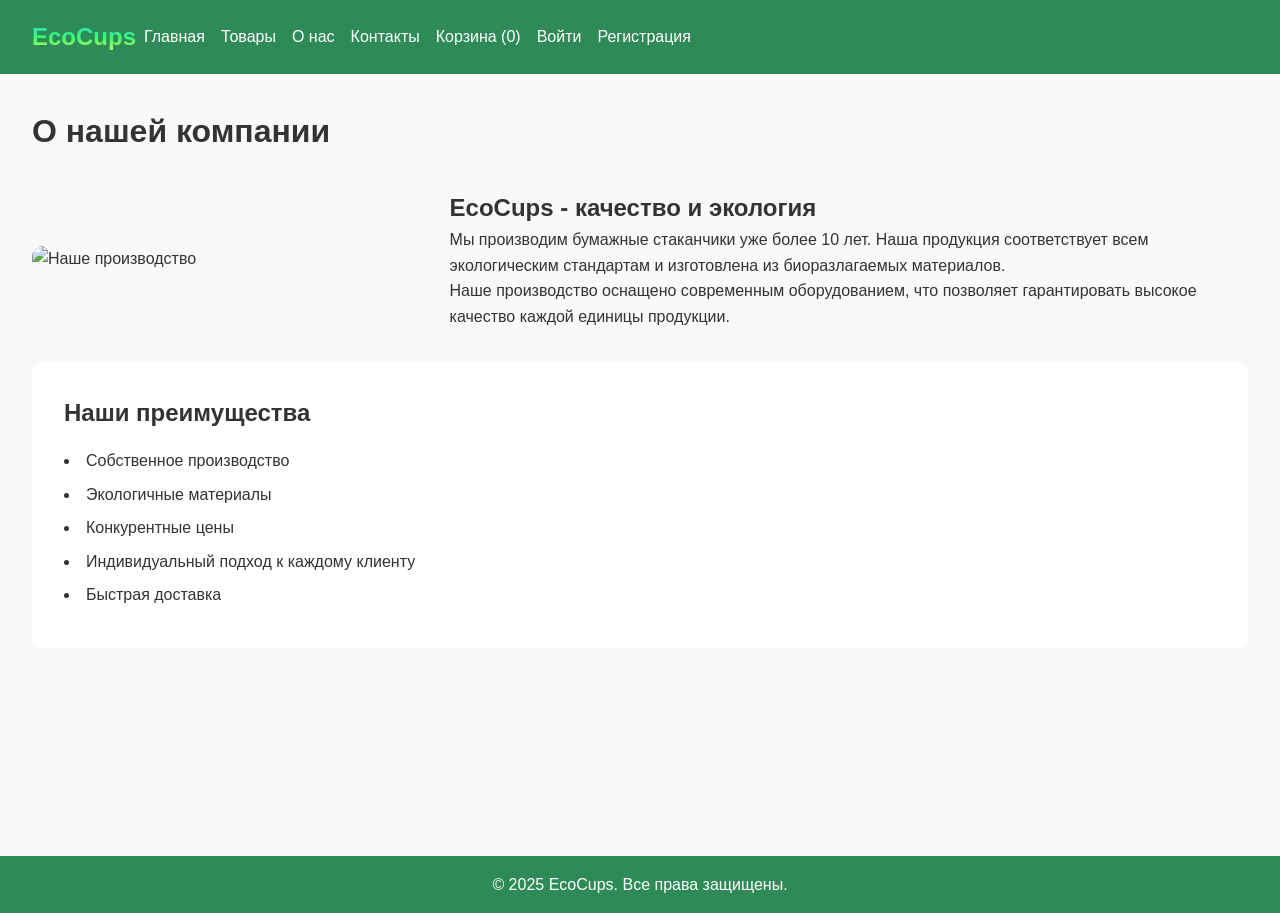
==== commit 86cf011f: "готово" ====
--- a/about.html
+++ b/about.html
@@ -5,23 +5,24 @@
     <meta name="viewport" content="width=device-width, initial-scale=1.0">
     <title>О нас - EcoCups</title>
     <link rel="stylesheet" href="styles.css">
-    <link rel="icon" type="image/png" href="images/logo.png">
 </head>
 <body>
-<header>
-    <a href="index.html" class="logo">Eco<span>Cups</span></a>
-    <nav>
-        <ul class="center-menu">
-            <li><a href="index.html">Главная</a></li>
-            <li><a href="products.html">Товары</a></li>
-            <li><a href="about.html" class="active">О нас</a></li>
-            <li><a href="contacts.html">Контакты</a></li>
-        </ul>
-        <ul class="right-menu">
-            <li><a href="cart.html">Корзина (<span id="cart-count">0</span>)</a></li>
-        </ul>
-    </nav>
-</header>
+    <header>
+        <div class="logo">EcoCups</div>
+        <nav>
+            <ul>
+                <li><a href="index.html">Главная</a></li>
+                <li><a href="products.html">Товары</a></li>
+                <li><a href="about.html" class="active">О нас</a></li>
+                <li><a href="contacts.html">Контакты</a></li>
+                <li><a href="cart.html">Корзина (<span id="cart-count">0</span>)</a></li>
+                <li><a href="login.html" class="auth-link" id="login-link">Войти</a></li>
+                <li><a href="register.html" class="auth-link" id="register-link">Регистрация</a></li>
+                <li><a href="profile.html" class="protected" id="profile-link" style="display:none">Личный кабинет</a></li>
+                <li><a href="#" class="protected" id="logout-link" style="display:none">Выйти</a></li>
+            </ul>
+        </nav>
+    </header>
 
     <main>
         <h1>О нашей компании</h1>
@@ -48,9 +49,9 @@
     </main>
 
     <footer>
-        <p>&copy; 2023 EcoCups. Все права защищены.</p>
+        <p>&copy; 2025 EcoCups. Все права защищены.</p>
     </footer>
 
-    <script src="script.js"></script>
+    <script src="app.js"></script>
 </body>
 </html>
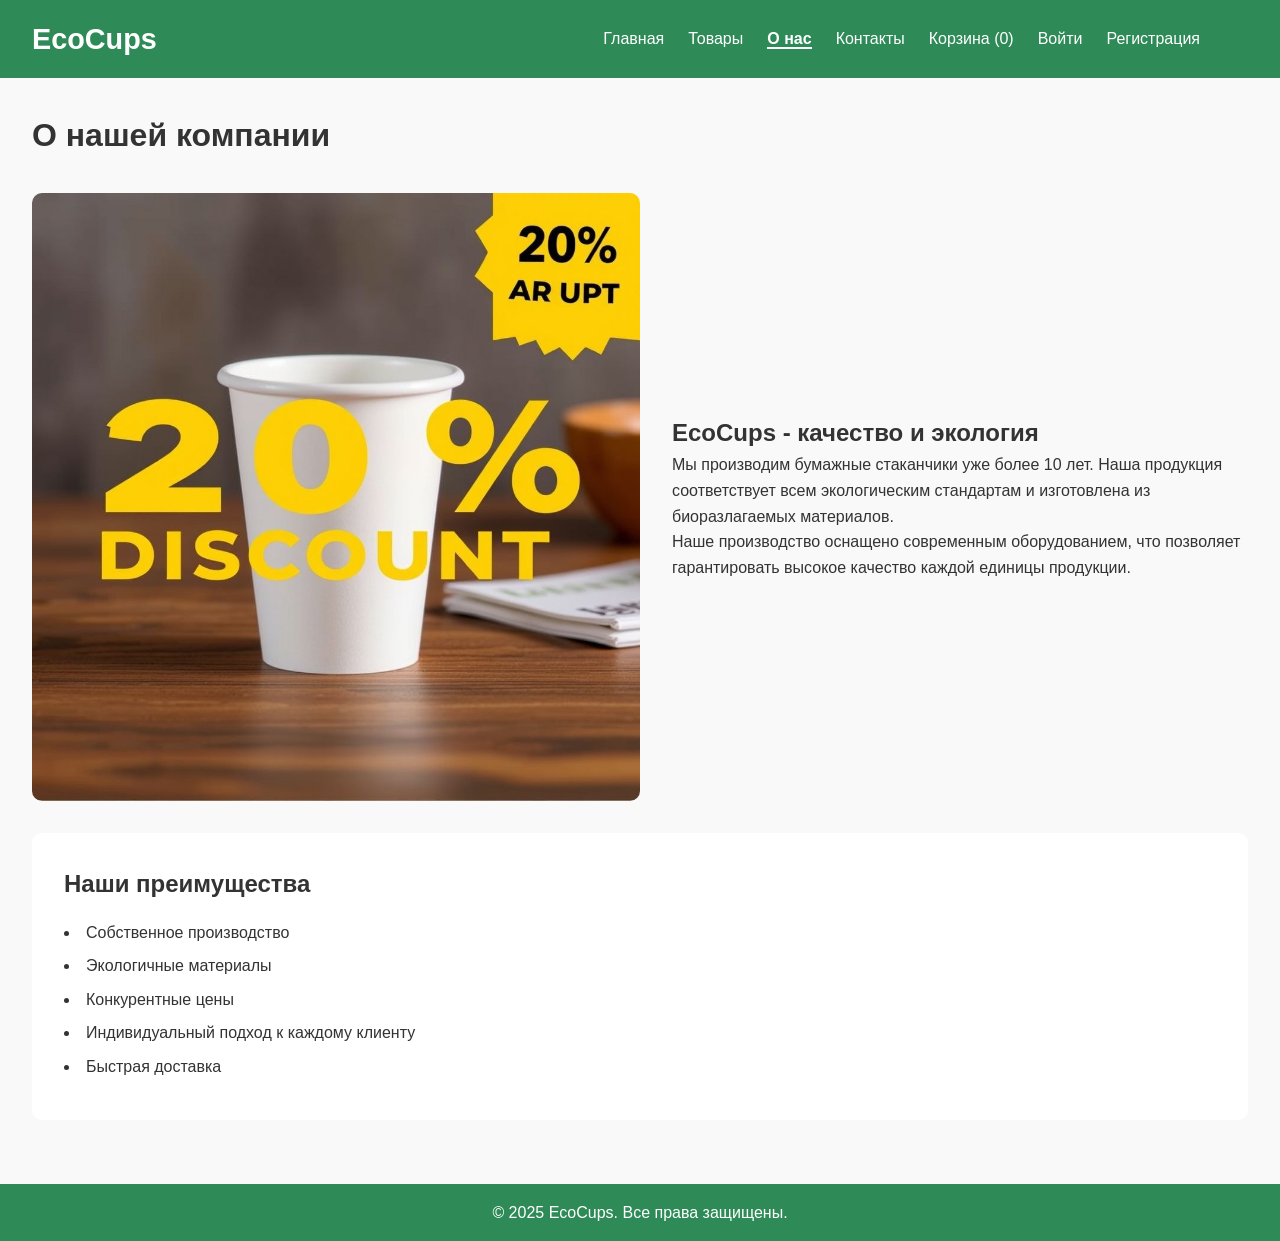
==== commit a220c1a9: "fix4" ====
--- a/about.html
+++ b/about.html
@@ -28,7 +28,7 @@
         <h1>О нашей компании</h1>
         
         <section class="about-content">
-            <img src="images/factory.jpg" alt="Наше производство">
+            <img src="images/generated_image.jpg" alt="Наше производство">
             <div>
                 <h2>EcoCups - качество и экология</h2>
                 <p>Мы производим бумажные стаканчики уже более 10 лет. Наша продукция соответствует всем экологическим стандартам и изготовлена из биоразлагаемых материалов.</p>
--- a/styles.css
+++ b/styles.css
@@ -6,6 +6,13 @@
   font-family: "Arial", sans-serif;
 }
 
+/* Базовая адаптивность для всех изображений */
+img {
+  max-width: 100%;
+  height: auto;
+  display: block;
+}
+
 body {
   line-height: 1.6;
   color: #333;
@@ -22,83 +29,32 @@
 }
 
 .logo {
-  font-size: 24px;
-  font-weight: 700;
+  font-size: 1.8rem;
+  font-weight: bold;
+}
+
+nav ul {
+  display: flex;
+  list-style: none;
+}
+
+nav ul li {
+  margin-left: 1.5rem;
+}
+
+nav ul li a {
+  color: white;
   text-decoration: none;
-  color: transparent;
-  background-image: linear-gradient(
-    rgb(41, 205, 248),
-    rgb(55, 248, 119),
-    rgb(244, 255, 74)
-  ); /* или другой градиент */
-  background-clip: text;
-}
-.logo span {
+  transition: color 0.3s;
+}
+
+nav ul li a:hover {
+  color: #d4f1db;
+}
+
+nav ul li a.active {
   font-weight: bold;
-  background-image: linear-gradient(
-    rgb(41, 205, 248),
-    rgb(55, 248, 119),
-    rgb(244, 255, 74)
-  ); /* или другой градиент */
-  background-clip: text;
-  color: transparent;
-}
-
-/* Обёртка навигации */
-nav.nav-container {
-  display: flex;
-  justify-content: space-between;
-  align-items: center;
-  flex: 1;
-}
-
-/* Общие стили для списков */
-nav ul {
-  display: flex;
-  list-style: none;
-  margin: 0;
-  padding: 0;
-  align-items: center;
-}
-
-/* Центрированное меню */
-.nav-center {
-  flex: 1;
-  justify-content: center;
-  gap: 1.5rem;
-}
-
-/* Меню справа */
-.nav-right {
-  justify-content: flex-end;
-  gap: 1rem;
-}
-
-/* Ссылки */
-nav ul li a {
-  color: white;
-  text-decoration: none;
-  padding: 0.5rem;
-  transition: color 0.3s;
-}
-nav ul li a:hover {
-  color: #3cfd6c;
-}
-
-/* Кнопка входа */
-.login-btn {
-  background-color: rgba(255, 255, 255, 0.2);
-  padding: 0.5rem 1rem;
-  border-radius: 4px;
-  transition: background-color 0.3s;
-}
-.login-btn:hover {
-  background-color: rgba(255, 255, 255, 0.3);
-}
-
-/* Иконка корзины */
-.cart-icon {
-  margin-right: 0.3rem;
+  border-bottom: 2px solid white;
 }
 
 main {
@@ -136,6 +92,9 @@
   background-color: #e8f5e9;
   border-radius: 10px;
   margin-bottom: 2rem;
+  background-size: cover;
+  background-position: center;
+  background-repeat: no-repeat;
 }
 
 .hero h1 {
@@ -188,16 +147,29 @@
   box-shadow: 0 2px 5px rgba(0, 0, 0, 0.1);
   padding: 1.5rem;
   width: calc(25% - 1.5rem);
-  min-width: 250px;
-  text-align: center;
+  min-width: 220px;
+  text-align: center;
+  display: flex;
+  flex-direction: column;
 }
 
 .product img {
-  width: 290px;
-  height: 400px;
-  object-fit: cover;
+  width: 100%;
+  height: auto;
+  max-height: 320px;
+  object-fit: contain;
   border-radius: 5px;
   margin-bottom: 1rem;
+}
+
+/* Карточки внутри коллажа на главной */
+.promo-collage .product,
+.collage-grid .product {
+  width: 100%;
+  min-width: 0;
+}
+.collage-grid .product img {
+  max-height: 220px;
 }
 
 .product h3 {
@@ -220,6 +192,11 @@
   transition: background-color 0.3s;
 }
 
+/* Кнопка прижимается к низу карточки */
+.product .add-to-cart {
+  margin-top: auto;
+}
+
 .add-to-cart:hover {
   background-color: #3cb371;
 }
@@ -234,6 +211,7 @@
 
 .about-content img {
   width: 50%;
+  height: auto;
   border-radius: 10px;
 }
 
@@ -441,6 +419,26 @@
     width: 100%;
   }
 }
+
+/* Планшеты: по 2 карточки в ряд */
+@media (max-width: 1024px) {
+  .product {
+    width: calc(50% - 1.5rem);
+  }
+}
+
+/* Телефоны: по 1 карточке в ряд, компактнее баннер */
+@media (max-width: 600px) {
+  .product {
+    width: 100%;
+  }
+  .collage-grid .product img {
+    max-height: 180px;
+  }
+  .banner-content h3 {
+    font-size: 28px;
+  }
+}
 /* Популярные товары */
 .popular-products {
   margin-top: 3rem;
@@ -515,11 +513,9 @@
 .text-right {
   text-align: right;
 }
-input,
-textarea,
-select {
-  background-color: #ffffff; /* Белый фон */
-  color: black;
+input, textarea, select {
+    background-color: #ffffff; /* Белый фон */
+color: black;
 }
 .quantity-control input {
   width: 50px;
@@ -586,7 +582,7 @@
 .promo-banner img {
   width: 100%;
   height: 100%;
-  /* object-fit: cover; */
+  object-fit: cover;
   display: block;
 }
 
@@ -648,13 +644,13 @@
 }
 
 .product-card img {
-  width: 434px;
-  height: 300px;
+  width: 100%;
+  height: auto;
   object-fit: cover;
 }
 .product-card1 img {
-  width: 435px;
-  height: 420px;
+  width: 100%;
+  height: auto;
   object-fit: cover;
 }
 .product-info {
@@ -909,27 +905,16 @@
     justify-content: center;
   }
 }
-nav {
-  display: flex;
-  align-items: center;
-  width: 100%;
-}
-
-nav ul {
-  display: flex;
-  list-style: none;
-  margin: 0;
-  padding: 0;
-  align-items: center;
-}
-
-.center-menu {
-  flex-grow: 1;
-  justify-content: center;
-  gap: 1.5rem;
-}
-
-.right-menu {
-  margin-left: auto;
-  gap: 1rem;
-}
+
+.admin-link {
+    background: #dc3545 !important;
+    color: white !important;
+    padding: 8px 15px !important;
+    border-radius: 5px !important;
+    font-weight: bold !important;
+}
+
+.admin-link:hover {
+    background: #c82333 !important;
+    text-decoration: none !important;
+}
